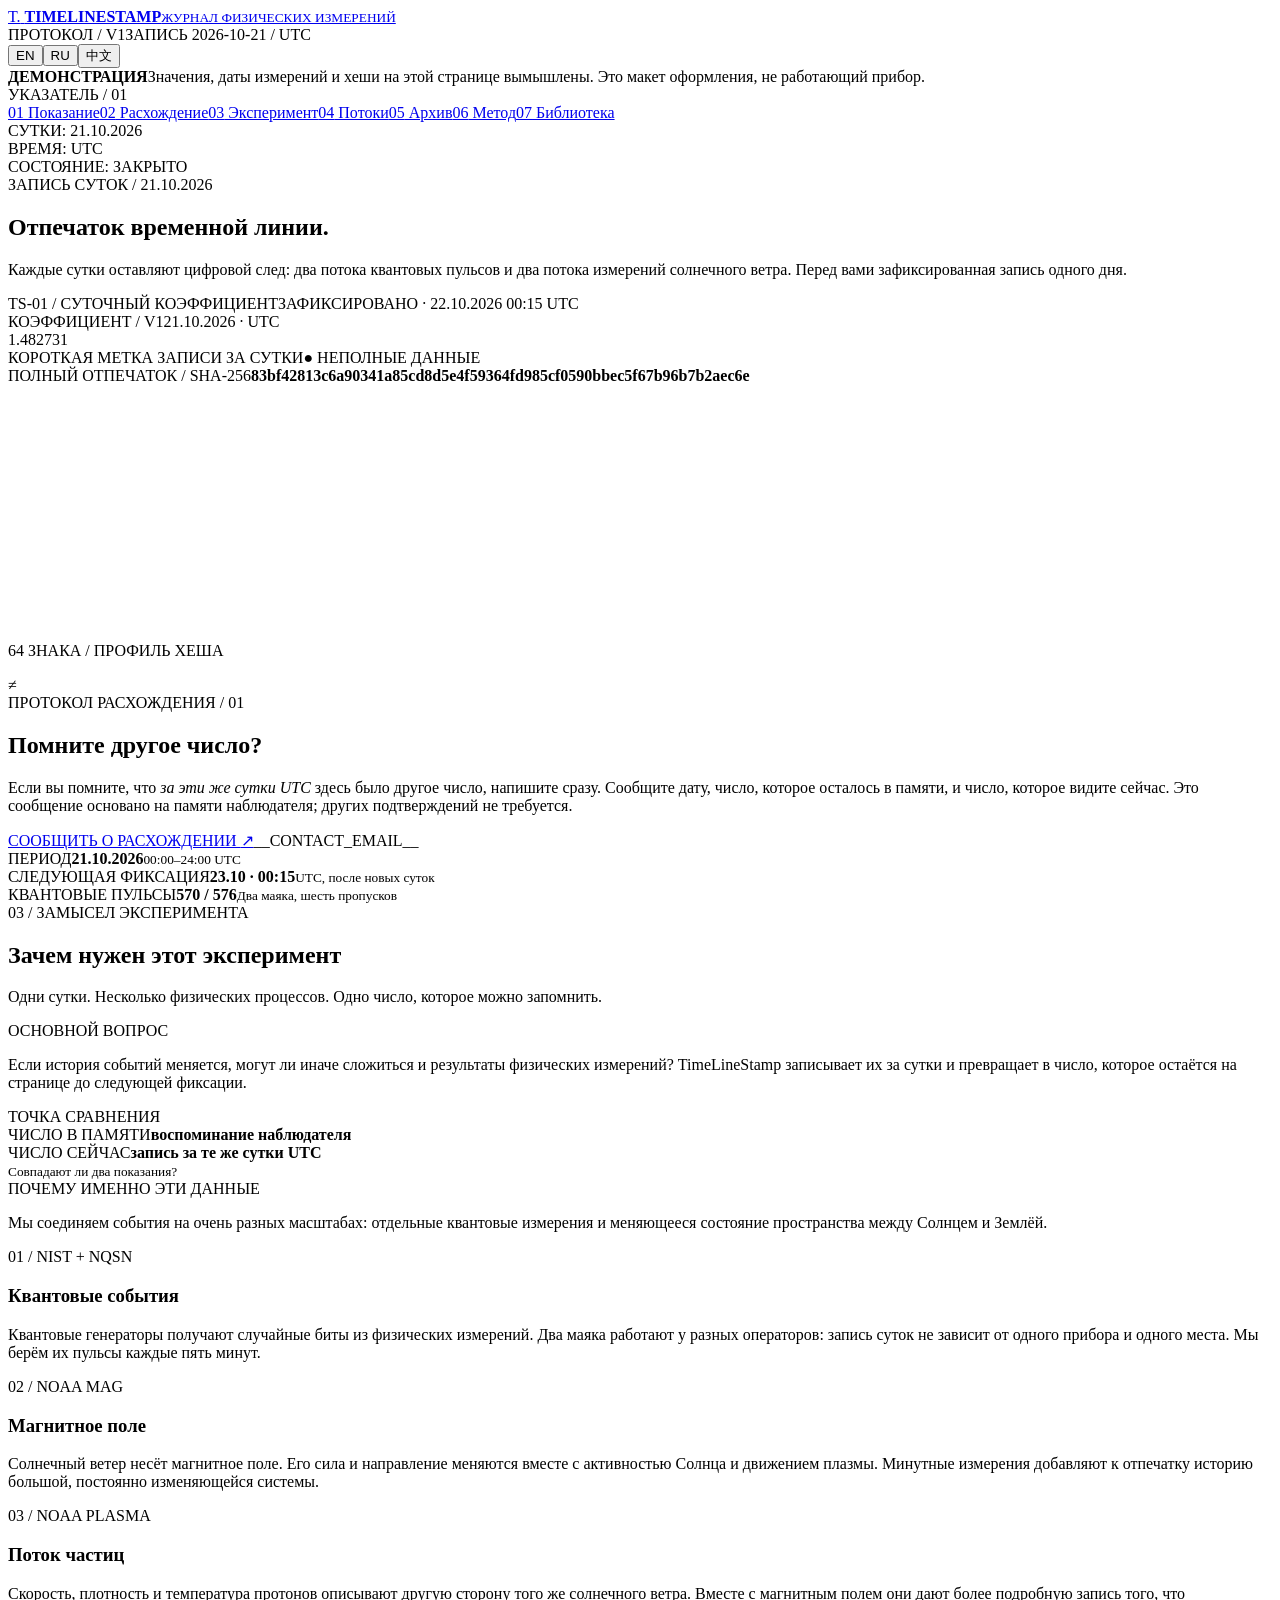
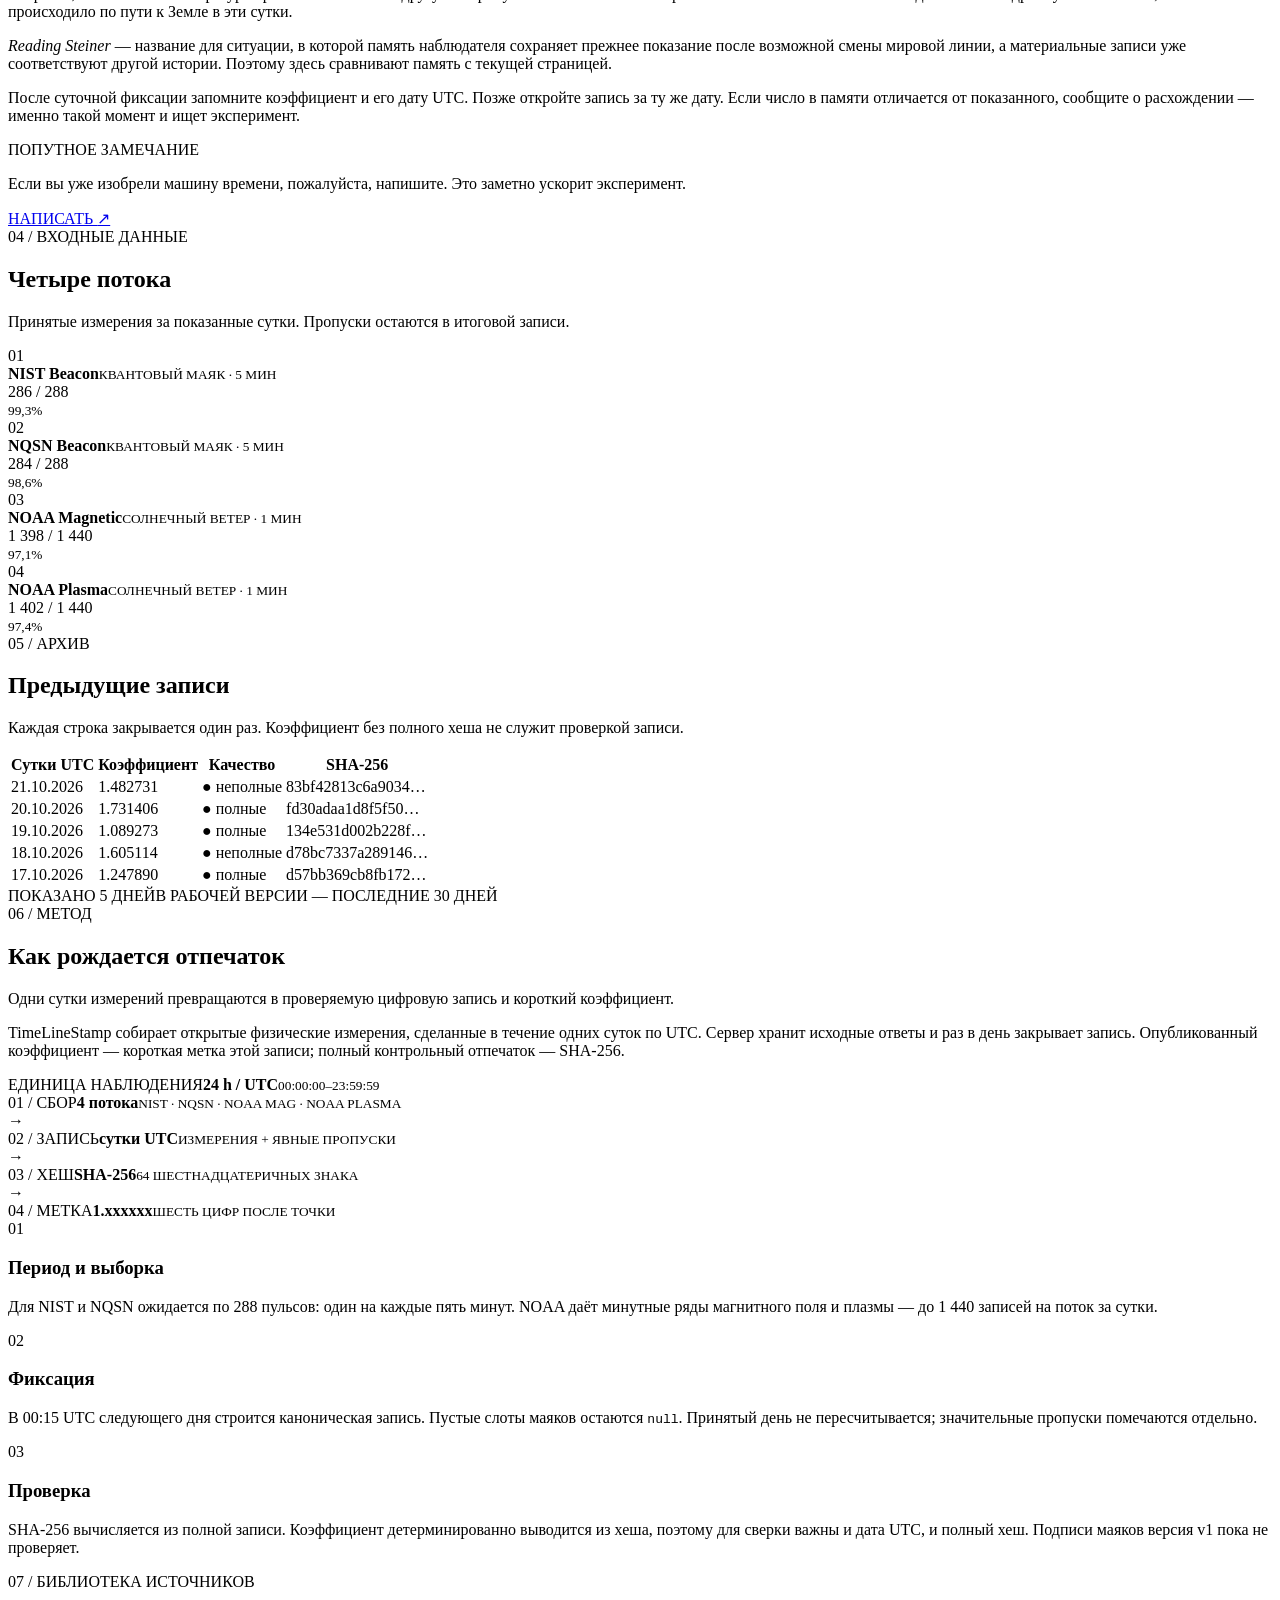
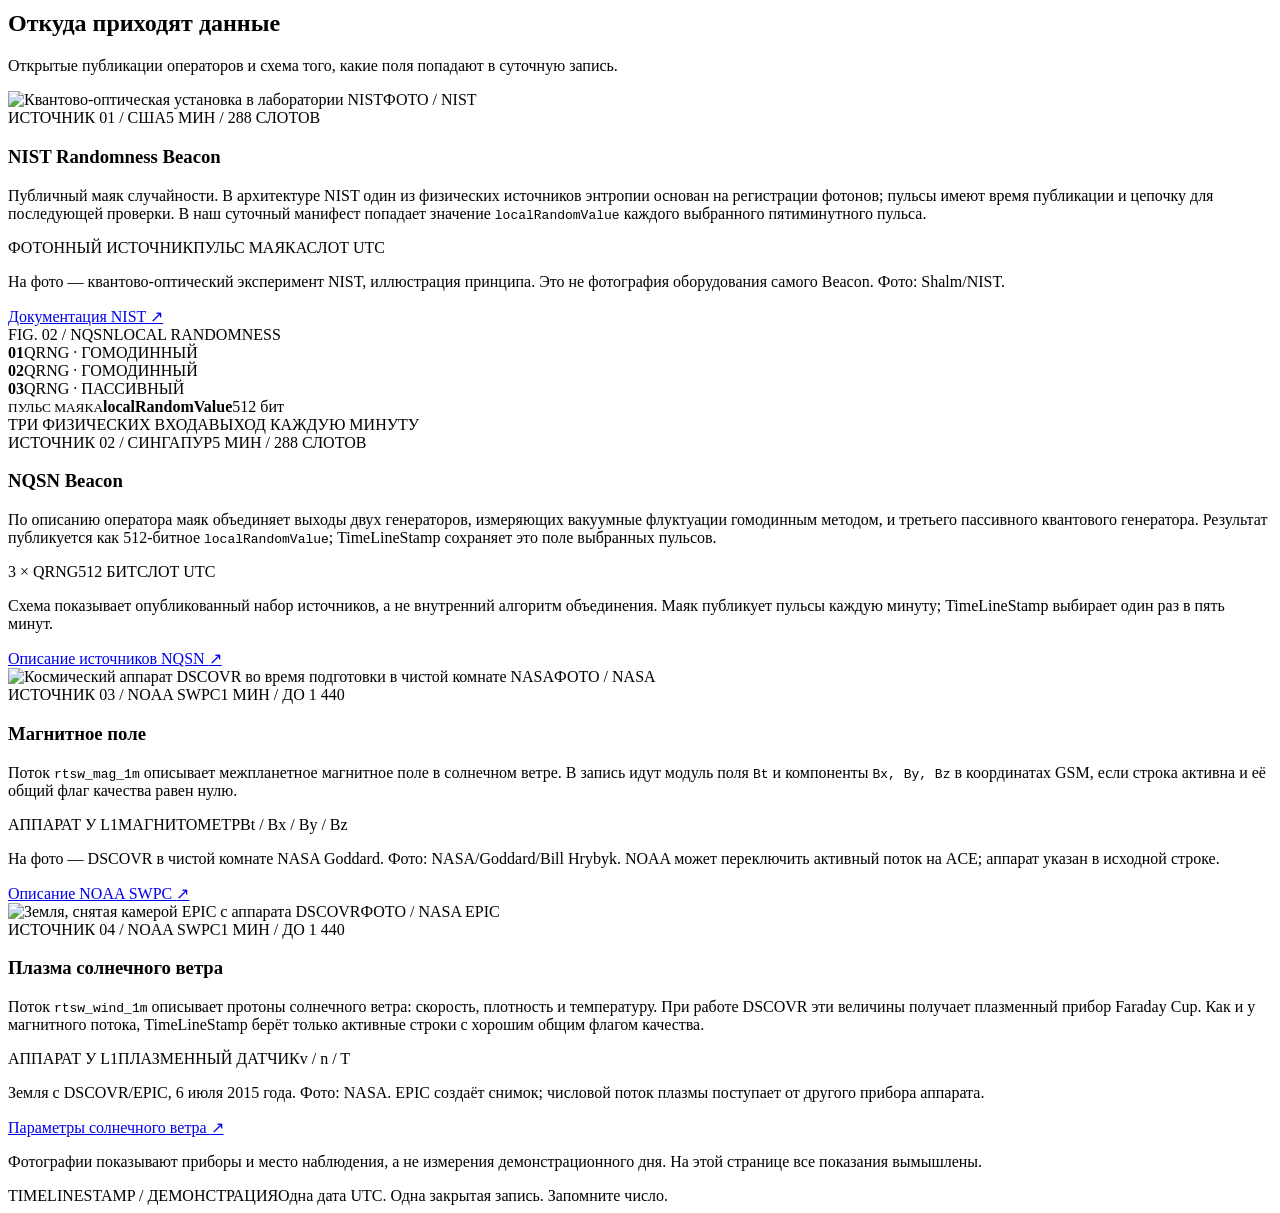
==== demo/v4-template.html @ 2a8d6c80 "Prepare TimeLineStamp repository" ====
<!doctype html>
<html lang="ru">
<head>
  <meta charset="utf-8">
  <meta name="viewport" content="width=device-width, initial-scale=1">
  <meta name="theme-color" content="#090e10">
  <title>TimeLineStamp — демонстрация</title>
  <style>
__CSS__
  </style>
</head>
<body>
  <div class="shell" id="top">
    <header class="top">
      <a class="identity" href="#top" aria-label="TimeLineStamp — наверх">
        <span class="identity-mark" aria-hidden="true">T.</span>
        <span class="identity-text"><strong>TIMELINESTAMP</strong><small>ЖУРНАЛ ФИЗИЧЕСКИХ ИЗМЕРЕНИЙ</small></span>
      </a>
      <div class="top-controls"><div class="top-meta"><span>ПРОТОКОЛ / V1</span><span class="node">ЗАПИСЬ 2026-10-21 / UTC</span></div><div class="language-switch" role="group" aria-label="Выбор языка"><button type="button" data-lang="en" aria-pressed="true">EN</button><button type="button" data-lang="ru" aria-pressed="false">RU</button><button type="button" data-lang="zh" aria-pressed="false">中文</button></div></div>
    </header>

    <div class="demo-note" role="note"><strong>ДЕМОНСТРАЦИЯ</strong><span>Значения, даты измерений и хеши на этой странице вымышлены. Это макет оформления, не работающий прибор.</span></div>

    <div class="layout">
      <aside class="rail" aria-label="Навигация по записи">
        <span class="rail-head">УКАЗАТЕЛЬ / 01</span>
        <nav aria-label="Разделы"><a href="#reading"><span>01</span> Показание</a><a href="#comparison"><span>02</span> Расхождение</a><a href="#theory"><span>03</span> Эксперимент</a><a href="#sources"><span>04</span> Потоки</a><a href="#archive"><span>05</span> Архив</a><a href="#protocol"><span>06</span> Метод</a><a href="#library"><span>07</span> Библиотека</a></nav>
        <div class="rail-foot">СУТКИ: 21.10.2026<br>ВРЕМЯ: UTC<br>СОСТОЯНИЕ: ЗАКРЫТО</div>
      </aside>

      <main class="content">
        <section class="page-head" aria-labelledby="page-title">
          <div><span class="kicker">ЗАПИСЬ СУТОК / 21.10.2026</span><h1 id="page-title">Отпечаток временной линии.</h1></div>
          <p>Каждые сутки оставляют цифровой след: два потока квантовых пульсов и два потока измерений солнечного ветра. Перед вами зафиксированная запись одного дня.</p>
        </section>

        <section class="instrument" id="reading" aria-label="Итоговое показание">
          <div class="instrument-top"><span>TS-01 / СУТОЧНЫЙ КОЭФФИЦИЕНТ</span><span class="lock">ЗАФИКСИРОВАНО · 22.10.2026 00:15 UTC</span></div>
          <div class="display">
            <div class="display-label"><span>КОЭФФИЦИЕНТ / V1</span><span>21.10.2026 · UTC</span></div>
            <div class="digits" role="img" aria-label="Коэффициент 1.482731"><span class="digit" aria-hidden="true">1</span><span class="point" aria-hidden="true">.</span><span class="digit" aria-hidden="true">4</span><span class="digit" aria-hidden="true">8</span><span class="digit" aria-hidden="true">2</span><span class="digit" aria-hidden="true">7</span><span class="digit" aria-hidden="true">3</span><span class="digit" aria-hidden="true">1</span></div>
            <div class="display-note"><span>КОРОТКАЯ МЕТКА ЗАПИСИ ЗА СУТКИ</span><span class="partial">● НЕПОЛНЫЕ ДАННЫЕ</span></div>
          </div>
          <div class="signature">
            <div><span class="micro">ПОЛНЫЙ ОТПЕЧАТОК / SHA-256</span><strong>83bf42813c6a90341a85cd8d5e4f59364fd985cf0590bbec5f67b96b7b2aec6e</strong></div>
            <div class="signature-graph"><svg viewBox="0 0 256 48" aria-hidden="true" focusable="false"><g stroke="#9fbfa5" stroke-width="1.8">__HASH_BARS__</g></svg><p>64 ЗНАКА / ПРОФИЛЬ ХЕША</p></div>
          </div>
        </section>

        <section class="comparison" id="comparison" aria-labelledby="comparison-title">
          <div class="comparison-symbol" aria-hidden="true">≠</div>
          <div class="comparison-copy"><span class="micro">ПРОТОКОЛ РАСХОЖДЕНИЯ / 01</span><h2 id="comparison-title">Помните другое число?</h2><p>Если вы помните, что <em>за эти же сутки UTC</em> здесь было другое число, напишите сразу. Сообщите дату, число, которое осталось в памяти, и число, которое видите сейчас. Это сообщение основано на памяти наблюдателя; других подтверждений не требуется.</p></div>
          <div class="comparison-action"><a class="contact-button" data-mailto="discrepancy" href="__MAIL_DISCREPANCY__">СООБЩИТЬ О РАСХОЖДЕНИИ <span aria-hidden="true">↗</span></a><span class="contact-email">__CONTACT_EMAIL__</span></div>
        </section>

        <div class="facts" aria-label="Сведения о периоде">
          <div class="fact"><span class="micro">ПЕРИОД</span><strong>21.10.2026</strong><small>00:00–24:00 UTC</small></div>
          <div class="fact"><span class="micro">СЛЕДУЮЩАЯ ФИКСАЦИЯ</span><strong>23.10 · 00:15</strong><small>UTC, после новых суток</small></div>
          <div class="fact"><span class="micro">КВАНТОВЫЕ ПУЛЬСЫ</span><strong>570 / 576</strong><small>Два маяка, шесть пропусков</small></div>
        </div>

        <section class="section theory" id="theory" aria-labelledby="theory-title">
          <div class="section-head"><div><span class="section-index">03 / ЗАМЫСЕЛ ЭКСПЕРИМЕНТА</span><h2 id="theory-title">Зачем нужен этот эксперимент</h2></div><p>Одни сутки. Несколько физических процессов. Одно число, которое можно запомнить.</p></div>
          <div class="theory-main"><div class="theory-idea"><span class="micro">ОСНОВНОЙ ВОПРОС</span><p>Если история событий меняется, могут ли иначе сложиться и результаты физических измерений? TimeLineStamp записывает их за сутки и превращает в число, которое остаётся на странице до следующей фиксации.</p></div><div class="theory-reading"><span class="micro">ТОЧКА СРАВНЕНИЯ</span><div class="theory-pair"><span>ЧИСЛО В ПАМЯТИ</span><strong>воспоминание наблюдателя</strong></div><div class="theory-pair"><span>ЧИСЛО СЕЙЧАС</span><strong>запись за те же сутки UTC</strong></div><small>Совпадают ли два показания?</small></div></div>
          <div class="rationale"><div class="rationale-heading"><span class="micro">ПОЧЕМУ ИМЕННО ЭТИ ДАННЫЕ</span><p>Мы соединяем события на очень разных масштабах: отдельные квантовые измерения и меняющееся состояние пространства между Солнцем и Землёй.</p></div><div class="rationale-grid"><article><span>01 / NIST + NQSN</span><h3>Квантовые события</h3><p>Квантовые генераторы получают случайные биты из физических измерений. Два маяка работают у разных операторов: запись суток не зависит от одного прибора и одного места. Мы берём их пульсы каждые пять минут.</p></article><article><span>02 / NOAA MAG</span><h3>Магнитное поле</h3><p>Солнечный ветер несёт магнитное поле. Его сила и направление меняются вместе с активностью Солнца и движением плазмы. Минутные измерения добавляют к отпечатку историю большой, постоянно изменяющейся системы.</p></article><article><span>03 / NOAA PLASMA</span><h3>Поток частиц</h3><p>Скорость, плотность и температура протонов описывают другую сторону того же солнечного ветра. Вместе с магнитным полем они дают более подробную запись того, что происходило по пути к Земле в эти сутки.</p></article></div></div>
          <div class="theory-detail"><p><em>Reading Steiner</em> — название для ситуации, в которой память наблюдателя сохраняет прежнее показание после возможной смены мировой линии, а материальные записи уже соответствуют другой истории. Поэтому здесь сравнивают память с текущей страницей.</p><p>После суточной фиксации запомните коэффициент и его дату UTC. Позже откройте запись за ту же дату. Если число в памяти отличается от показанного, сообщите о расхождении — именно такой момент и ищет эксперимент.</p></div>
          <div class="time-note"><span>ПОПУТНОЕ ЗАМЕЧАНИЕ</span><p>Если вы уже изобрели машину времени, пожалуйста, напишите. Это заметно ускорит эксперимент.</p><a data-mailto="time-machine" href="__MAIL_TIME_MACHINE__">НАПИСАТЬ <span aria-hidden="true">↗</span></a></div>
        </section>

        <section class="section" id="sources" aria-labelledby="sources-title">
          <div class="section-head"><div><span class="section-index">04 / ВХОДНЫЕ ДАННЫЕ</span><h2 id="sources-title">Четыре потока</h2></div><p>Принятые измерения за показанные сутки. Пропуски остаются в итоговой записи.</p></div>
          <div class="streams">
            <div class="stream"><span class="stream-no">01</span><div class="stream-name"><strong>NIST Beacon</strong><small>КВАНТОВЫЙ МАЯК · 5 МИН</small></div><span class="stream-count">286 / 288</span><div class="stream-bar" style="--fill:99.3%"><i></i><small>99,3%</small></div></div>
            <div class="stream"><span class="stream-no">02</span><div class="stream-name"><strong>NQSN Beacon</strong><small>КВАНТОВЫЙ МАЯК · 5 МИН</small></div><span class="stream-count">284 / 288</span><div class="stream-bar" style="--fill:98.6%"><i></i><small>98,6%</small></div></div>
            <div class="stream"><span class="stream-no">03</span><div class="stream-name"><strong>NOAA Magnetic</strong><small>СОЛНЕЧНЫЙ ВЕТЕР · 1 МИН</small></div><span class="stream-count">1 398 / 1 440</span><div class="stream-bar" style="--fill:97.1%"><i></i><small>97,1%</small></div></div>
            <div class="stream"><span class="stream-no">04</span><div class="stream-name"><strong>NOAA Plasma</strong><small>СОЛНЕЧНЫЙ ВЕТЕР · 1 МИН</small></div><span class="stream-count">1 402 / 1 440</span><div class="stream-bar" style="--fill:97.4%"><i></i><small>97,4%</small></div></div>
          </div>
        </section>

        <section class="section" id="archive" aria-labelledby="archive-title">
          <div class="section-head"><div><span class="section-index">05 / АРХИВ</span><h2 id="archive-title">Предыдущие записи</h2></div><p>Каждая строка закрывается один раз. Коэффициент без полного хеша не служит проверкой записи.</p></div>
          <div class="record-table"><table><thead><tr><th>Сутки UTC</th><th>Коэффициент</th><th>Качество</th><th>SHA-256</th></tr></thead><tbody>
            <tr><td>21.10.2026</td><td class="row-value">1.482731</td><td class="row-state partial">● неполные</td><td class="row-hash">83bf42813c6a9034…</td></tr>
            <tr><td>20.10.2026</td><td class="row-value">1.731406</td><td class="row-state">● полные</td><td class="row-hash">fd30adaa1d8f5f50…</td></tr>
            <tr><td>19.10.2026</td><td class="row-value">1.089273</td><td class="row-state">● полные</td><td class="row-hash">134e531d002b228f…</td></tr>
            <tr><td>18.10.2026</td><td class="row-value">1.605114</td><td class="row-state partial">● неполные</td><td class="row-hash">d78bc7337a289146…</td></tr>
            <tr><td>17.10.2026</td><td class="row-value">1.247890</td><td class="row-state">● полные</td><td class="row-hash">d57bb369cb8fb172…</td></tr>
          </tbody></table></div>
          <div class="table-foot"><span>ПОКАЗАНО 5 ДНЕЙ</span><span>В РАБОЧЕЙ ВЕРСИИ — ПОСЛЕДНИЕ 30 ДНЕЙ</span></div>
        </section>

        <section class="section method" id="protocol" aria-labelledby="protocol-title">
          <div class="section-head"><div><span class="section-index">06 / МЕТОД</span><h2 id="protocol-title">Как рождается отпечаток</h2></div><p>Одни сутки измерений превращаются в проверяемую цифровую запись и короткий коэффициент.</p></div>
          <div class="method-intro"><p>TimeLineStamp собирает открытые физические измерения, сделанные в течение одних суток по UTC. Сервер хранит исходные ответы и раз в день закрывает запись. Опубликованный коэффициент — короткая метка этой записи; полный контрольный отпечаток — SHA-256.</p><div class="method-stamp"><span>ЕДИНИЦА НАБЛЮДЕНИЯ</span><strong>24 h / UTC</strong><small>00:00:00–23:59:59</small></div></div>
          <div class="method-flow" role="img" aria-label="Схема: четыре источника, суточная запись, SHA-256, коэффициент">
            <div class="flow-node"><span>01 / СБОР</span><strong>4 потока</strong><small>NIST · NQSN · NOAA MAG · NOAA PLASMA</small></div><span class="flow-arrow" aria-hidden="true">→</span><div class="flow-node"><span>02 / ЗАПИСЬ</span><strong>сутки UTC</strong><small>ИЗМЕРЕНИЯ + ЯВНЫЕ ПРОПУСКИ</small></div><span class="flow-arrow" aria-hidden="true">→</span><div class="flow-node"><span>03 / ХЕШ</span><strong>SHA-256</strong><small>64 ШЕСТНАДЦАТЕРИЧНЫХ ЗНАКА</small></div><span class="flow-arrow" aria-hidden="true">→</span><div class="flow-node final"><span>04 / МЕТКА</span><strong>1.xxxxxx</strong><small>ШЕСТЬ ЦИФР ПОСЛЕ ТОЧКИ</small></div>
          </div>
          <div class="method-notes"><article><span class="note-number">01</span><h3>Период и выборка</h3><p>Для NIST и NQSN ожидается по 288 пульсов: один на каждые пять минут. NOAA даёт минутные ряды магнитного поля и плазмы — до 1&nbsp;440 записей на поток за сутки.</p></article><article><span class="note-number">02</span><h3>Фиксация</h3><p>В 00:15 UTC следующего дня строится каноническая запись. Пустые слоты маяков остаются <code>null</code>. Принятый день не пересчитывается; значительные пропуски помечаются отдельно.</p></article><article><span class="note-number">03</span><h3>Проверка</h3><p>SHA-256 вычисляется из полной записи. Коэффициент детерминированно выводится из хеша, поэтому для сверки важны и дата UTC, и полный хеш. Подписи маяков версия v1 пока не проверяет.</p></article></div>
        </section>

        <section class="section library" id="library" aria-labelledby="library-title">
          <div class="section-head"><div><span class="section-index">07 / БИБЛИОТЕКА ИСТОЧНИКОВ</span><h2 id="library-title">Откуда приходят данные</h2></div><p>Открытые публикации операторов и схема того, какие поля попадают в суточную запись.</p></div>
          <div class="library-grid">
            <article class="source-card">
              <div class="source-visual photo"><img src="__IMG_NIST__" width="1100" height="825" loading="lazy" alt="Квантово-оптическая установка в лаборатории NIST"><span class="visual-tag">ФОТО / NIST</span></div>
              <div class="source-body"><div class="source-id"><span>ИСТОЧНИК 01 / США</span><span>5 МИН / 288 СЛОТОВ</span></div><h3>NIST Randomness Beacon</h3><p>Публичный маяк случайности. В архитектуре NIST один из физических источников энтропии основан на регистрации фотонов; пульсы имеют время публикации и цепочку для последующей проверки. В наш суточный манифест попадает значение <code>localRandomValue</code> каждого выбранного пятиминутного пульса.</p><div class="source-mini"><span>ФОТОННЫЙ ИСТОЧНИК</span><i aria-hidden="true"></i><span>ПУЛЬС МАЯКА</span><i aria-hidden="true"></i><span>СЛОТ UTC</span></div><p class="source-caption">На фото — квантово-оптический эксперимент NIST, иллюстрация принципа. Это не фотография оборудования самого Beacon. Фото: Shalm/NIST.</p><a class="source-link" href="https://csrc.nist.gov/projects/interoperable-randomness-beacons" target="_blank" rel="noopener noreferrer">Документация NIST <span aria-hidden="true">↗</span></a></div>
            </article>
            <article class="source-card">
              <div class="source-visual nqsn-plate" role="img" aria-label="Схема NQSN: два гомодинных квантовых генератора и один пассивный генератор объединяются в 512-битное localRandomValue"><div class="plate-head"><span>FIG. 02 / NQSN</span><span>LOCAL RANDOMNESS</span></div><div class="plate-core"><div class="plate-inputs"><div class="plate-row"><b>01</b><span>QRNG · ГОМОДИННЫЙ</span></div><div class="plate-row"><b>02</b><span>QRNG · ГОМОДИННЫЙ</span></div><div class="plate-row"><b>03</b><span>QRNG · ПАССИВНЫЙ</span></div></div><div class="plate-output"><small>ПУЛЬС МАЯКА</small><strong>localRandomValue</strong><span>512 бит</span></div></div><div class="plate-foot"><span>ТРИ ФИЗИЧЕСКИХ ВХОДА</span><span>ВЫХОД КАЖДУЮ МИНУТУ</span></div></div>
              <div class="source-body"><div class="source-id"><span>ИСТОЧНИК 02 / СИНГАПУР</span><span>5 МИН / 288 СЛОТОВ</span></div><h3>NQSN Beacon</h3><p>По описанию оператора маяк объединяет выходы двух генераторов, измеряющих вакуумные флуктуации гомодинным методом, и третьего пассивного квантового генератора. Результат публикуется как 512-битное <code>localRandomValue</code>; TimeLineStamp сохраняет это поле выбранных пульсов.</p><div class="source-mini"><span>3 × QRNG</span><i aria-hidden="true"></i><span>512 БИТ</span><i aria-hidden="true"></i><span>СЛОТ UTC</span></div><p class="source-caption">Схема показывает опубликованный набор источников, а не внутренний алгоритм объединения. Маяк публикует пульсы каждую минуту; TimeLineStamp выбирает один раз в пять минут.</p><a class="source-link" href="https://quantum-entropy.sg/sources/" target="_blank" rel="noopener noreferrer">Описание источников NQSN <span aria-hidden="true">↗</span></a></div>
            </article>
            <article class="source-card">
              <div class="source-visual photo"><img src="__IMG_SPACECRAFT__" width="850" height="1100" loading="lazy" alt="Космический аппарат DSCOVR во время подготовки в чистой комнате NASA"><span class="visual-tag">ФОТО / NASA</span></div>
              <div class="source-body"><div class="source-id"><span>ИСТОЧНИК 03 / NOAA SWPC</span><span>1 МИН / ДО 1 440</span></div><h3>Магнитное поле</h3><p>Поток <code>rtsw_mag_1m</code> описывает межпланетное магнитное поле в солнечном ветре. В запись идут модуль поля <code>Bt</code> и компоненты <code>Bx, By, Bz</code> в координатах GSM, если строка активна и её общий флаг качества равен нулю.</p><div class="source-mini"><span>АППАРАТ У L1</span><i aria-hidden="true"></i><span>МАГНИТОМЕТР</span><i aria-hidden="true"></i><span>Bt / Bx / By / Bz</span></div><p class="source-caption">На фото — DSCOVR в чистой комнате NASA Goddard. Фото: NASA/Goddard/Bill Hrybyk. NOAA может переключить активный поток на ACE; аппарат указан в исходной строке.</p><a class="source-link" href="https://www.swpc.noaa.gov/products/real-time-solar-wind" target="_blank" rel="noopener noreferrer">Описание NOAA SWPC <span aria-hidden="true">↗</span></a></div>
            </article>
            <article class="source-card">
              <div class="source-visual photo earth"><img src="__IMG_EARTH__" width="720" height="480" loading="lazy" alt="Земля, снятая камерой EPIC с аппарата DSCOVR"><span class="visual-tag">ФОТО / NASA EPIC</span></div>
              <div class="source-body"><div class="source-id"><span>ИСТОЧНИК 04 / NOAA SWPC</span><span>1 МИН / ДО 1 440</span></div><h3>Плазма солнечного ветра</h3><p>Поток <code>rtsw_wind_1m</code> описывает протоны солнечного ветра: скорость, плотность и температуру. При работе DSCOVR эти величины получает плазменный прибор Faraday Cup. Как и у магнитного потока, TimeLineStamp берёт только активные строки с хорошим общим флагом качества.</p><div class="source-mini"><span>АППАРАТ У L1</span><i aria-hidden="true"></i><span>ПЛАЗМЕННЫЙ ДАТЧИК</span><i aria-hidden="true"></i><span>v / n / T</span></div><p class="source-caption">Земля с DSCOVR/EPIC, 6 июля 2015 года. Фото: NASA. EPIC создаёт снимок; числовой поток плазмы поступает от другого прибора аппарата.</p><a class="source-link" href="https://www.swpc.noaa.gov/products/real-time-solar-wind" target="_blank" rel="noopener noreferrer">Параметры солнечного ветра <span aria-hidden="true">↗</span></a></div>
            </article>
          </div>
          <p class="library-endnote">Фотографии показывают приборы и место наблюдения, а не измерения демонстрационного дня. На этой странице все показания вымышлены.</p>
        </section>
      </main>
    </div>
    <footer class="footer"><span>TIMELINESTAMP / ДЕМОНСТРАЦИЯ</span><span>Одна дата UTC. Одна закрытая запись. Запомните число.</span></footer>
  </div>
  <script>__I18N_SCRIPT__</script>
</body>
</html>
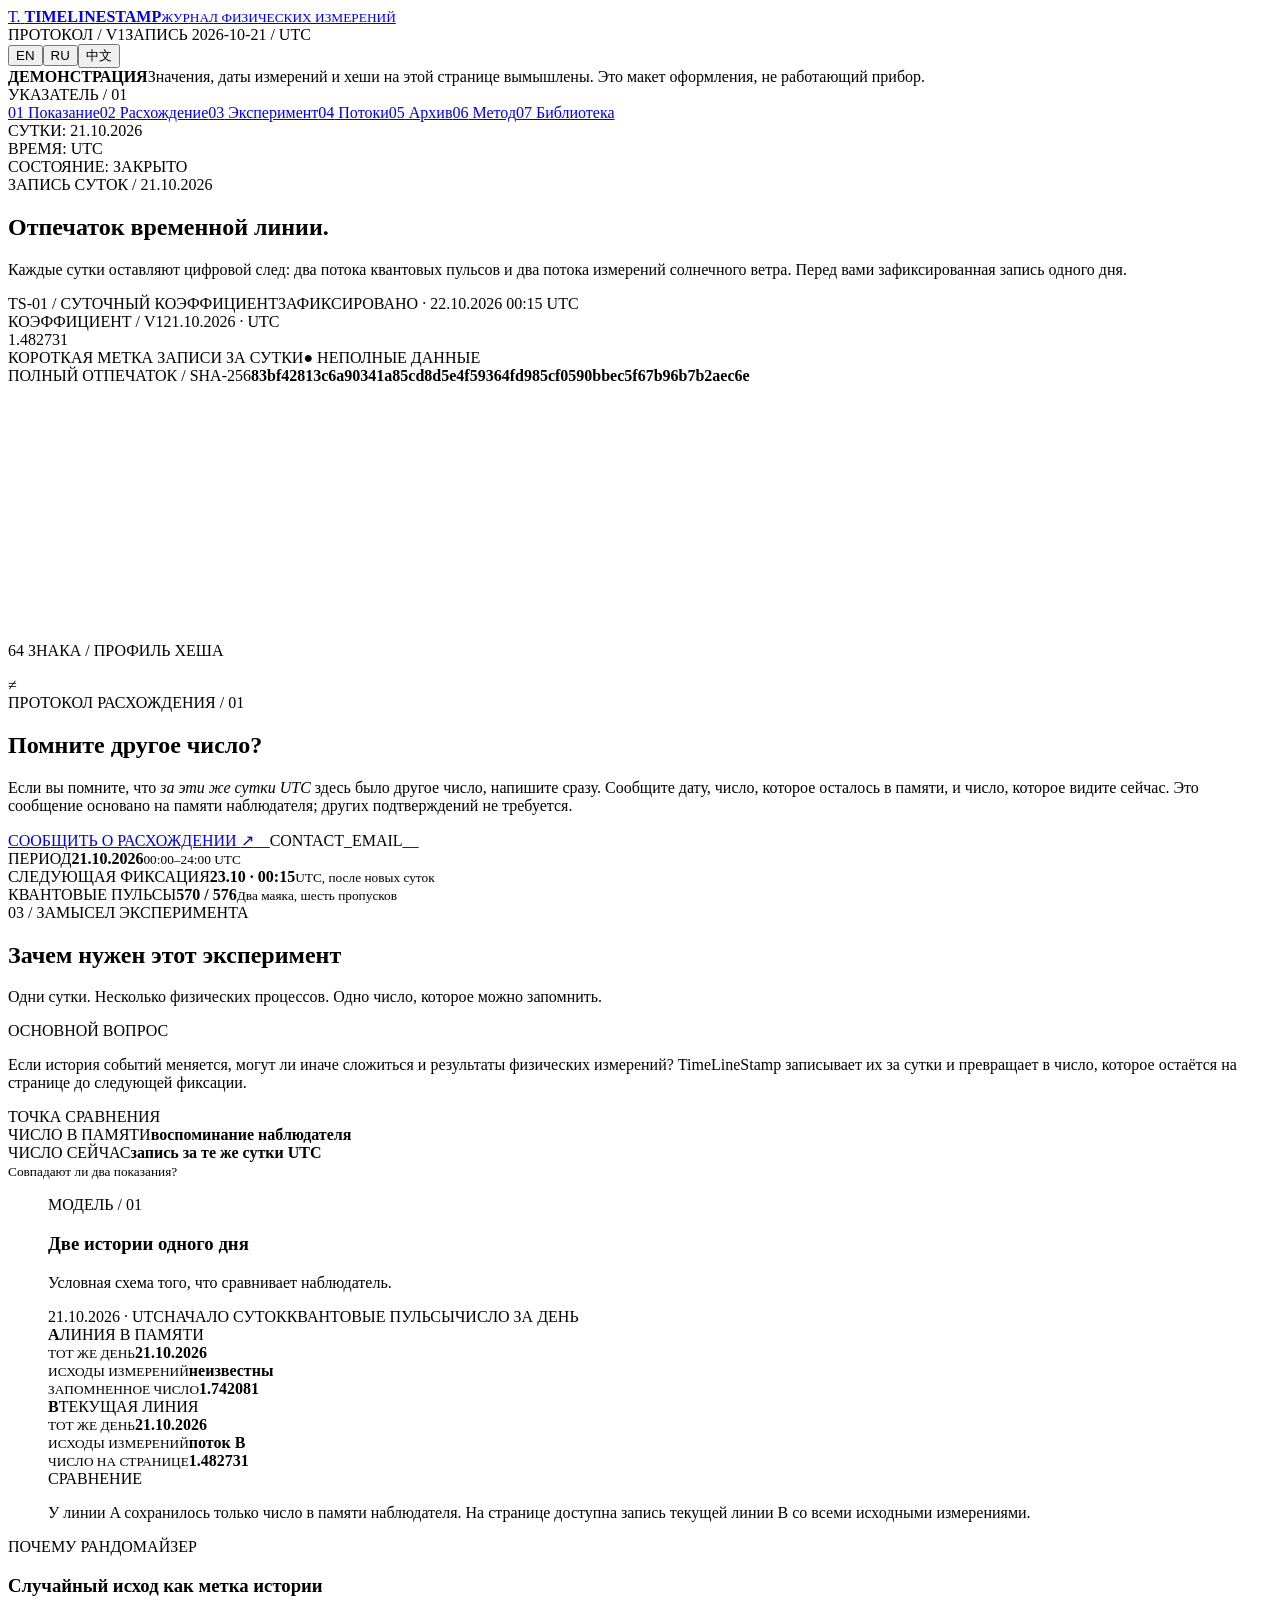
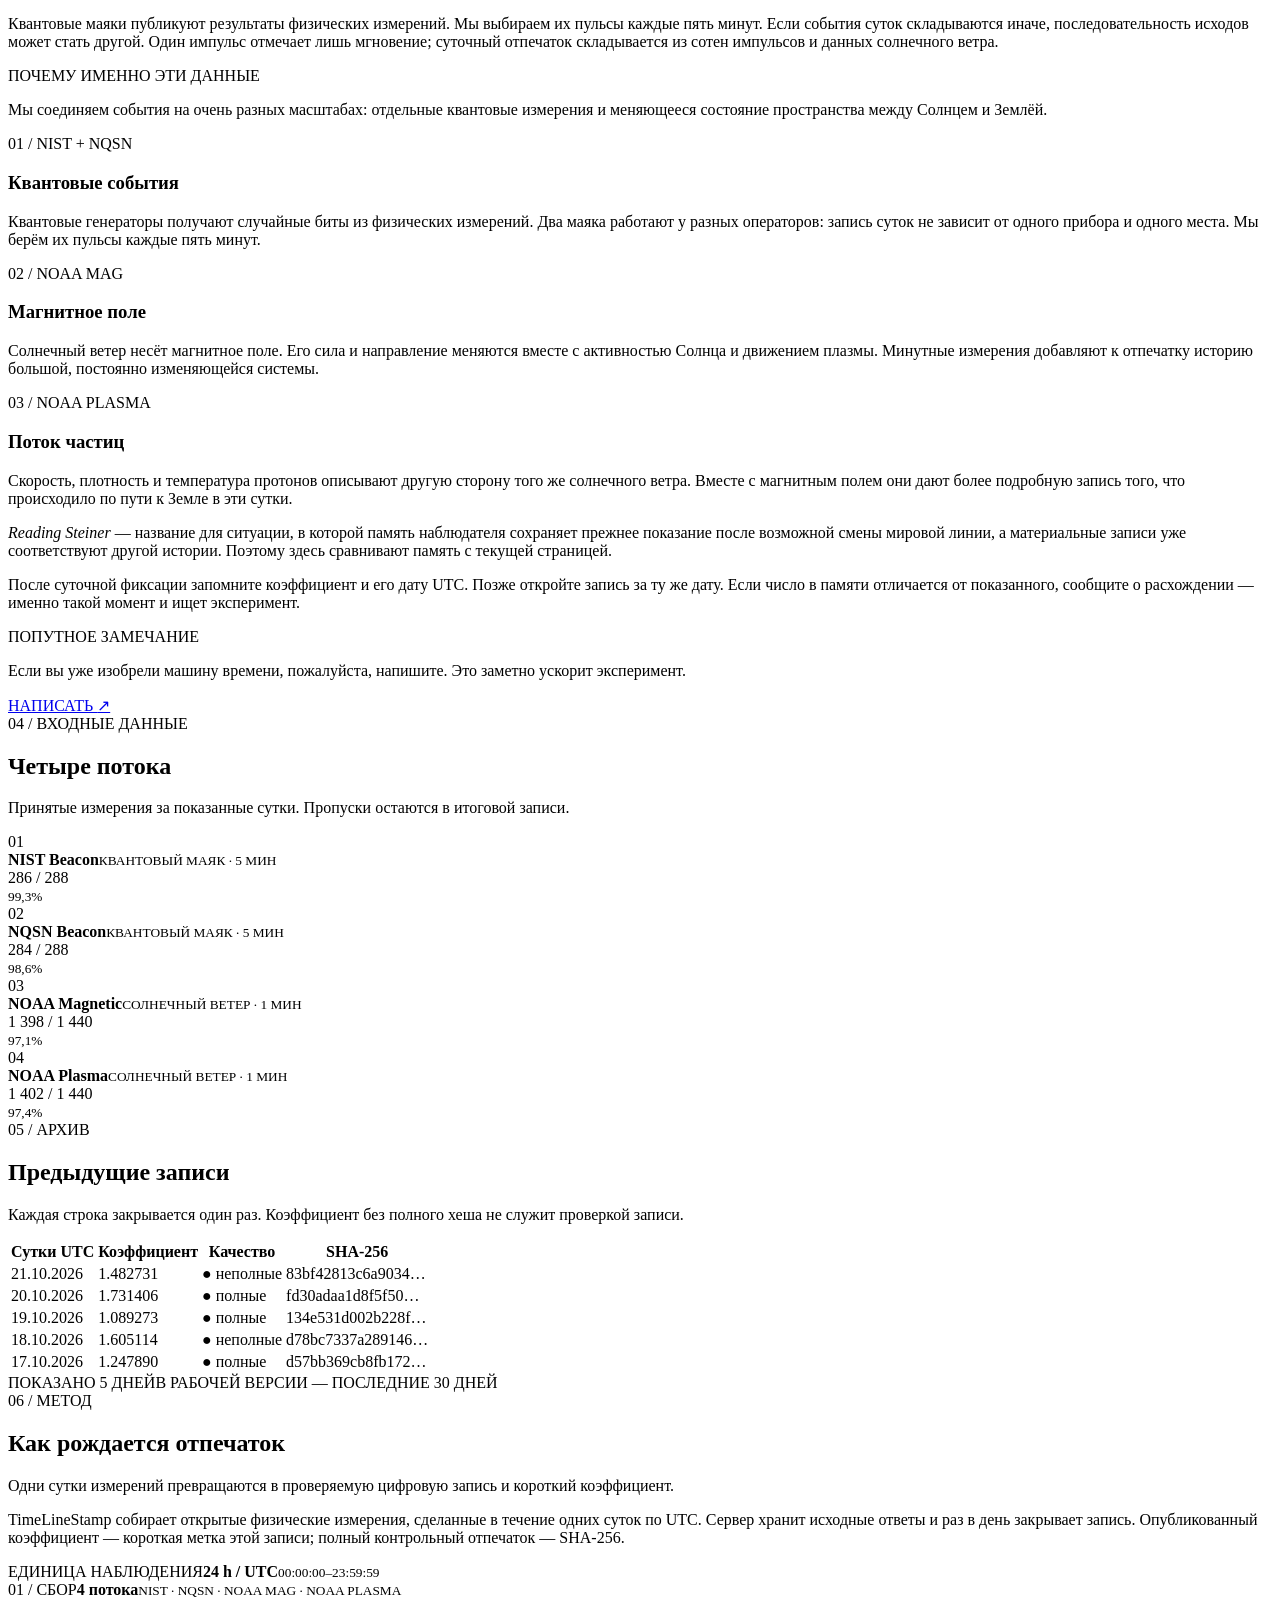
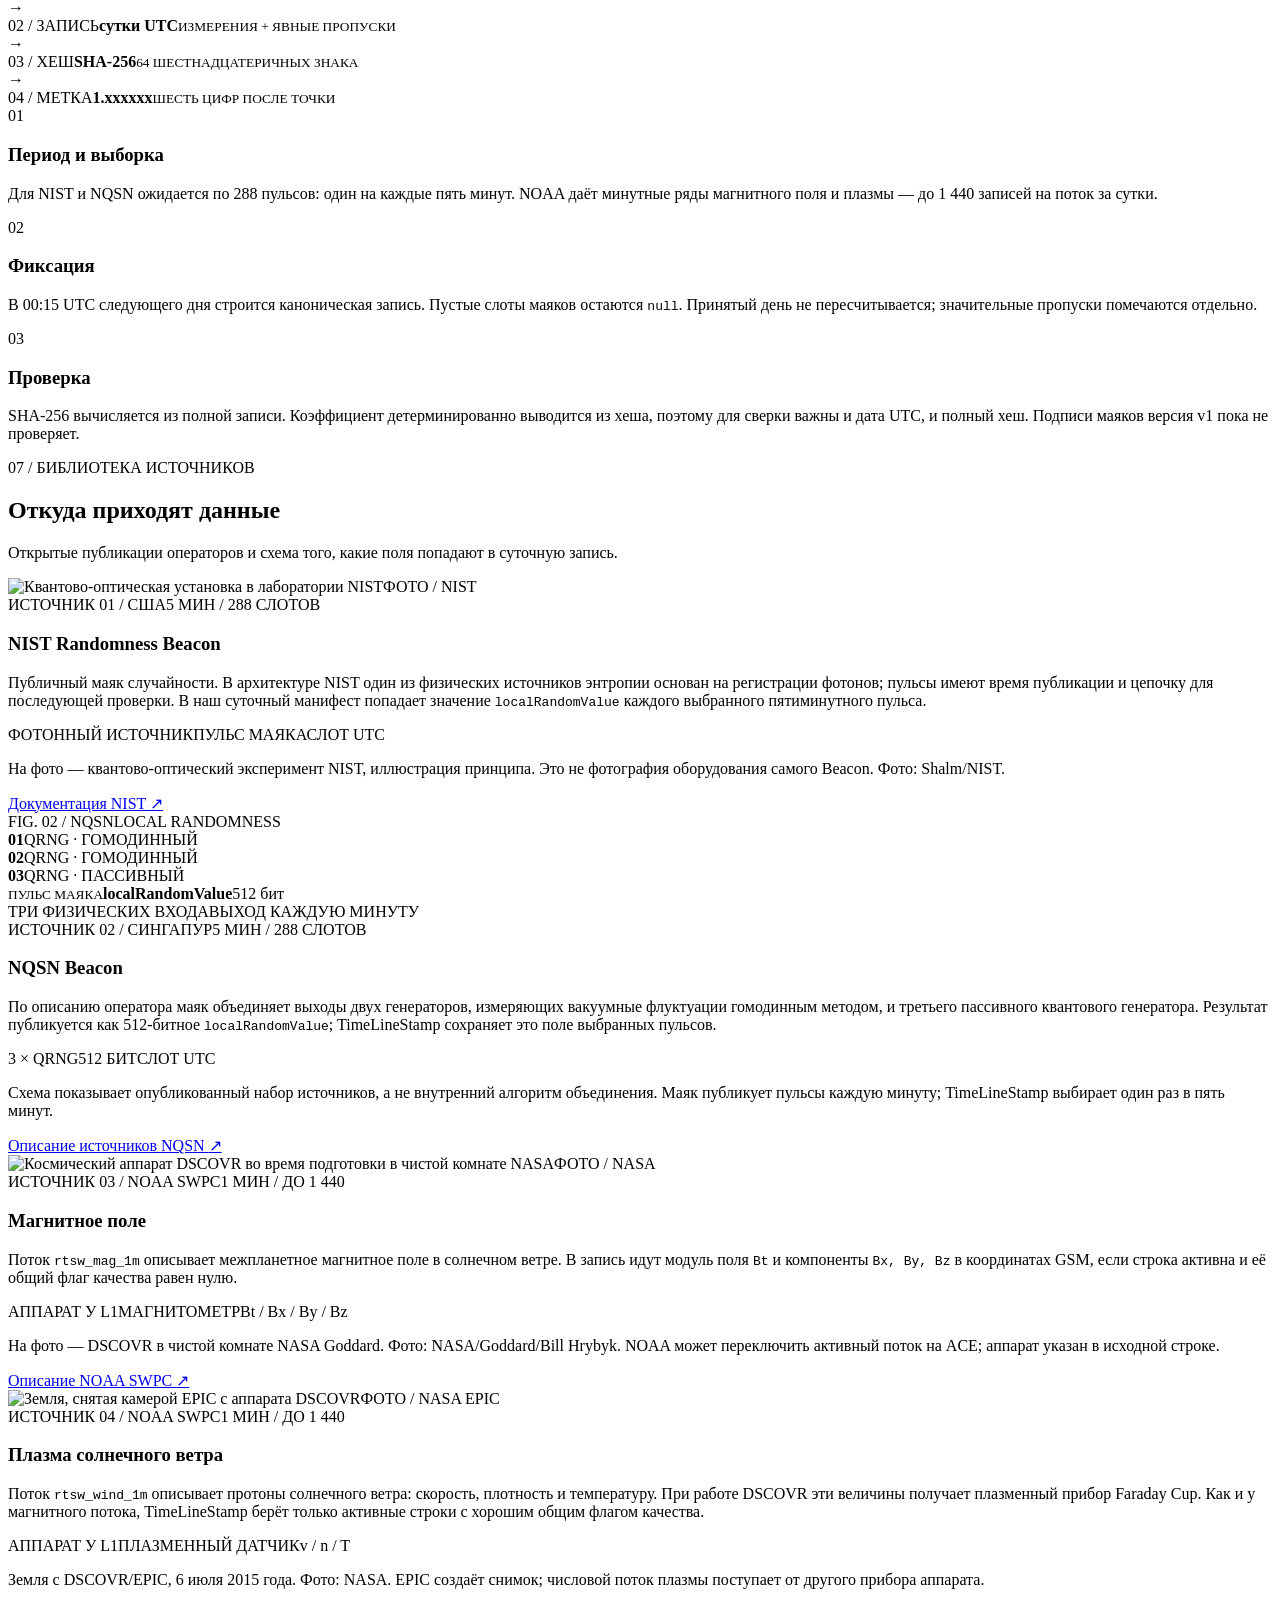
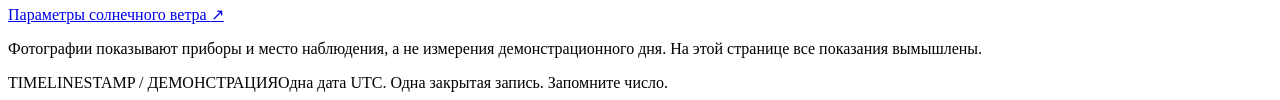
==== commit 1df7c1cd: "Explain timeline comparison in demo" ====
--- a/demo/v4-template.html
+++ b/demo/v4-template.html
@@ -62,6 +62,16 @@
         <section class="section theory" id="theory" aria-labelledby="theory-title">
           <div class="section-head"><div><span class="section-index">03 / ЗАМЫСЕЛ ЭКСПЕРИМЕНТА</span><h2 id="theory-title">Зачем нужен этот эксперимент</h2></div><p>Одни сутки. Несколько физических процессов. Одно число, которое можно запомнить.</p></div>
           <div class="theory-main"><div class="theory-idea"><span class="micro">ОСНОВНОЙ ВОПРОС</span><p>Если история событий меняется, могут ли иначе сложиться и результаты физических измерений? TimeLineStamp записывает их за сутки и превращает в число, которое остаётся на странице до следующей фиксации.</p></div><div class="theory-reading"><span class="micro">ТОЧКА СРАВНЕНИЯ</span><div class="theory-pair"><span>ЧИСЛО В ПАМЯТИ</span><strong>воспоминание наблюдателя</strong></div><div class="theory-pair"><span>ЧИСЛО СЕЙЧАС</span><strong>запись за те же сутки UTC</strong></div><small>Совпадают ли два показания?</small></div></div>
+          <figure class="timeline-model" aria-labelledby="timeline-model-title">
+            <figcaption class="timeline-model-head"><div><span class="micro">МОДЕЛЬ / 01</span><h3 id="timeline-model-title">Две истории одного дня</h3></div><p>Условная схема того, что сравнивает наблюдатель.</p></figcaption>
+            <div class="timeline-axis" aria-hidden="true"><span>21.10.2026 · UTC</span><span>НАЧАЛО СУТОК</span><span>КВАНТОВЫЕ ПУЛЬСЫ</span><span>ЧИСЛО ЗА ДЕНЬ</span></div>
+            <div class="timeline-tracks">
+              <div class="timeline-track memory"><div class="track-label"><b>A</b><span>ЛИНИЯ В ПАМЯТИ</span></div><div class="track-point"><small>ТОТ ЖЕ ДЕНЬ</small><strong>21.10.2026</strong></div><div class="track-point"><small>ИСХОДЫ ИЗМЕРЕНИЙ</small><strong>неизвестны</strong></div><div class="track-point track-result"><small>ЗАПОМНЕННОЕ ЧИСЛО</small><strong>1.742081</strong></div></div>
+              <div class="timeline-track current"><div class="track-label"><b>B</b><span>ТЕКУЩАЯ ЛИНИЯ</span></div><div class="track-point"><small>ТОТ ЖЕ ДЕНЬ</small><strong>21.10.2026</strong></div><div class="track-point"><small>ИСХОДЫ ИЗМЕРЕНИЙ</small><strong>поток B</strong></div><div class="track-point track-result"><small>ЧИСЛО НА СТРАНИЦЕ</small><strong>1.482731</strong></div></div>
+            </div>
+            <div class="timeline-model-foot"><span>СРАВНЕНИЕ</span><p>У линии A сохранилось только число в памяти наблюдателя. На странице доступна запись текущей линии B со всеми исходными измерениями.</p></div>
+          </figure>
+          <div class="randomizer-note"><div><span class="micro">ПОЧЕМУ РАНДОМАЙЗЕР</span><h3>Случайный исход как метка истории</h3></div><p>Квантовые маяки публикуют результаты физических измерений. Мы выбираем их пульсы каждые пять минут. Если события суток складываются иначе, последовательность исходов может стать другой. Один импульс отмечает лишь мгновение; суточный отпечаток складывается из сотен импульсов и данных солнечного ветра.</p></div>
           <div class="rationale"><div class="rationale-heading"><span class="micro">ПОЧЕМУ ИМЕННО ЭТИ ДАННЫЕ</span><p>Мы соединяем события на очень разных масштабах: отдельные квантовые измерения и меняющееся состояние пространства между Солнцем и Землёй.</p></div><div class="rationale-grid"><article><span>01 / NIST + NQSN</span><h3>Квантовые события</h3><p>Квантовые генераторы получают случайные биты из физических измерений. Два маяка работают у разных операторов: запись суток не зависит от одного прибора и одного места. Мы берём их пульсы каждые пять минут.</p></article><article><span>02 / NOAA MAG</span><h3>Магнитное поле</h3><p>Солнечный ветер несёт магнитное поле. Его сила и направление меняются вместе с активностью Солнца и движением плазмы. Минутные измерения добавляют к отпечатку историю большой, постоянно изменяющейся системы.</p></article><article><span>03 / NOAA PLASMA</span><h3>Поток частиц</h3><p>Скорость, плотность и температура протонов описывают другую сторону того же солнечного ветра. Вместе с магнитным полем они дают более подробную запись того, что происходило по пути к Земле в эти сутки.</p></article></div></div>
           <div class="theory-detail"><p><em>Reading Steiner</em> — название для ситуации, в которой память наблюдателя сохраняет прежнее показание после возможной смены мировой линии, а материальные записи уже соответствуют другой истории. Поэтому здесь сравнивают память с текущей страницей.</p><p>После суточной фиксации запомните коэффициент и его дату UTC. Позже откройте запись за ту же дату. Если число в памяти отличается от показанного, сообщите о расхождении — именно такой момент и ищет эксперимент.</p></div>
           <div class="time-note"><span>ПОПУТНОЕ ЗАМЕЧАНИЕ</span><p>Если вы уже изобрели машину времени, пожалуйста, напишите. Это заметно ускорит эксперимент.</p><a data-mailto="time-machine" href="__MAIL_TIME_MACHINE__">НАПИСАТЬ <span aria-hidden="true">↗</span></a></div>
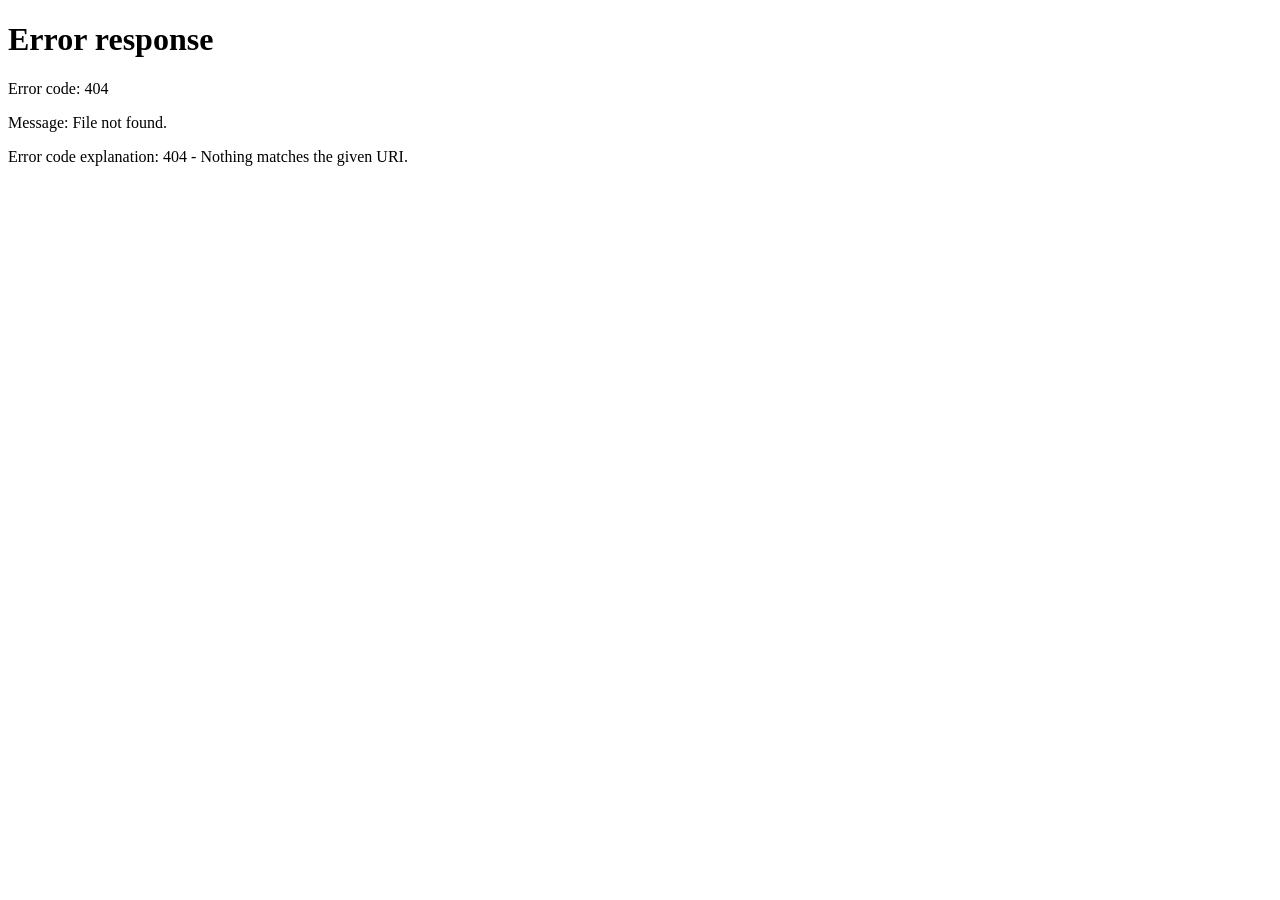
==== commit fd5a9f38: "Redirect raw demo template to built preview" ====
--- a/demo/v4-template.html
+++ b/demo/v4-template.html
@@ -3,6 +3,7 @@
 <head>
   <meta charset="utf-8">
   <meta name="viewport" content="width=device-width, initial-scale=1">
+  <meta http-equiv="refresh" content="0; url=../../local/TimeLineStamp-demo.html">
   <meta name="theme-color" content="#090e10">
   <title>TimeLineStamp — демонстрация</title>
   <style>
